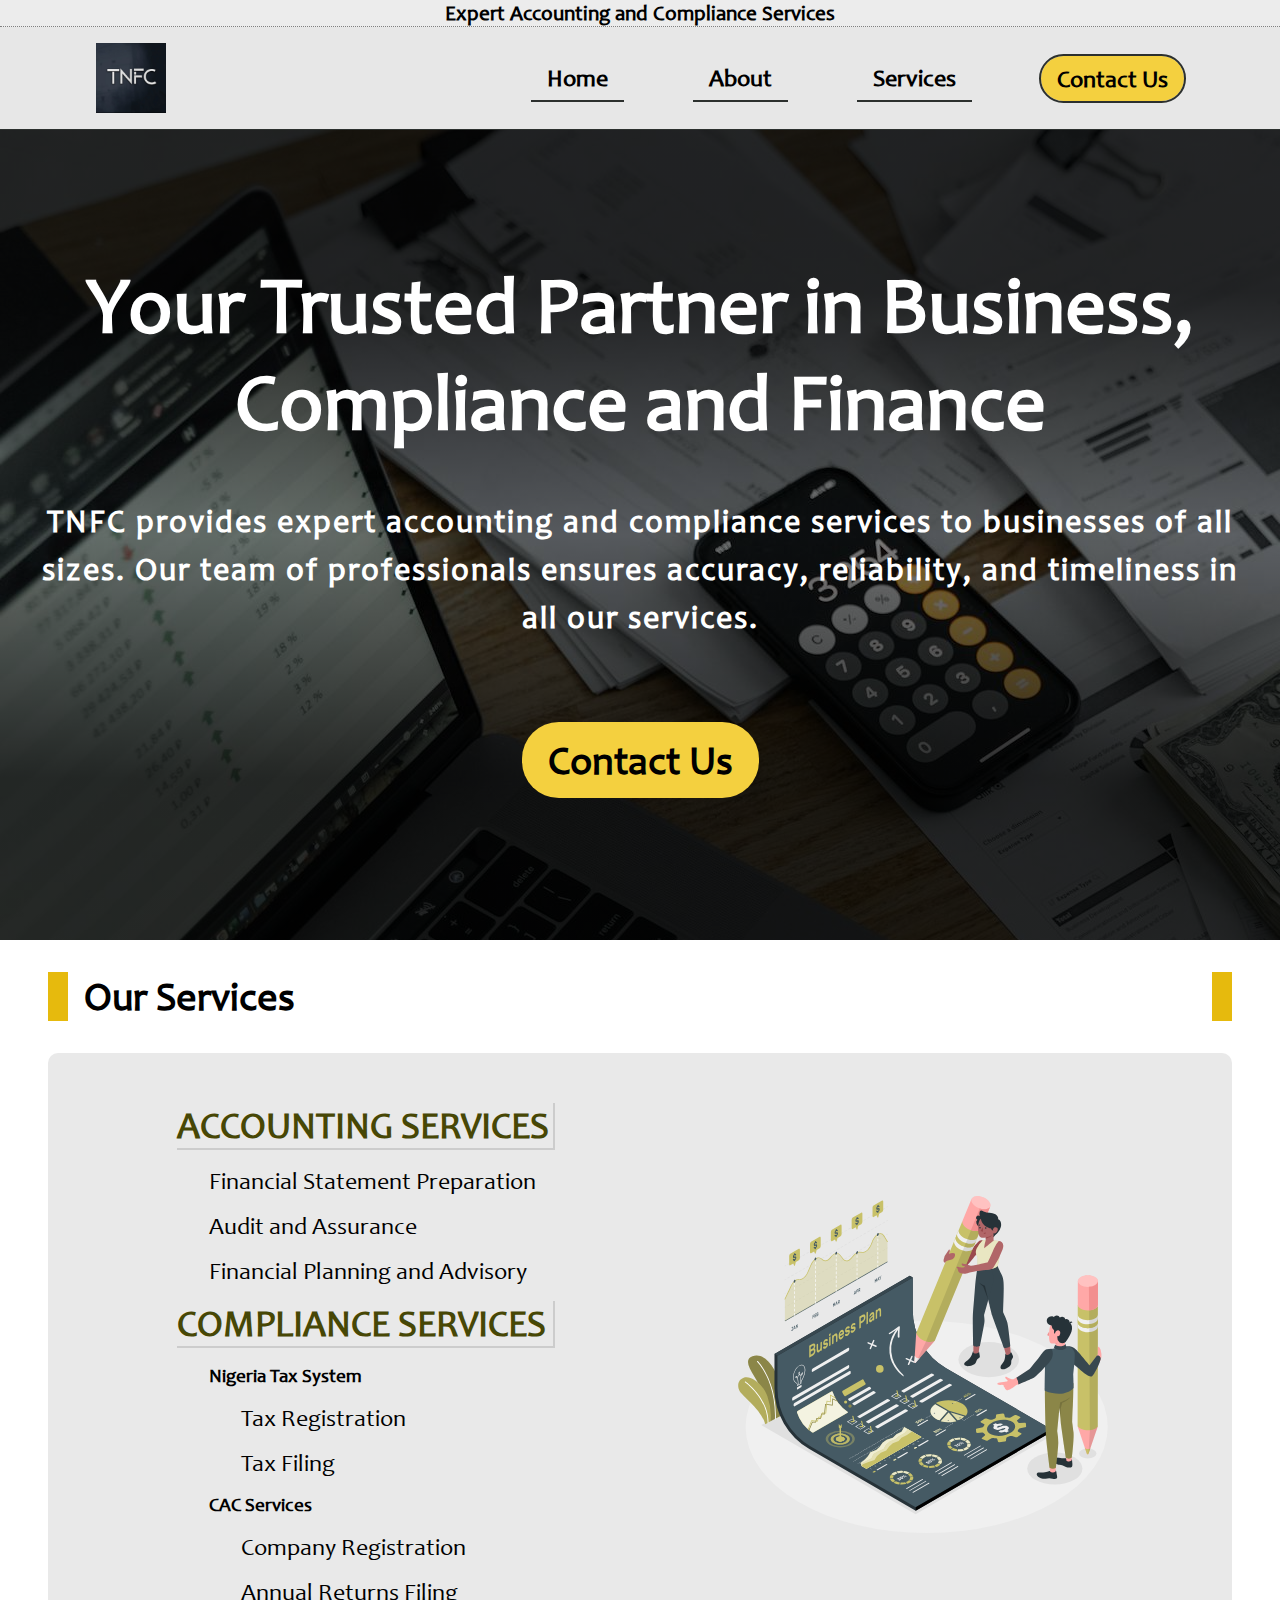
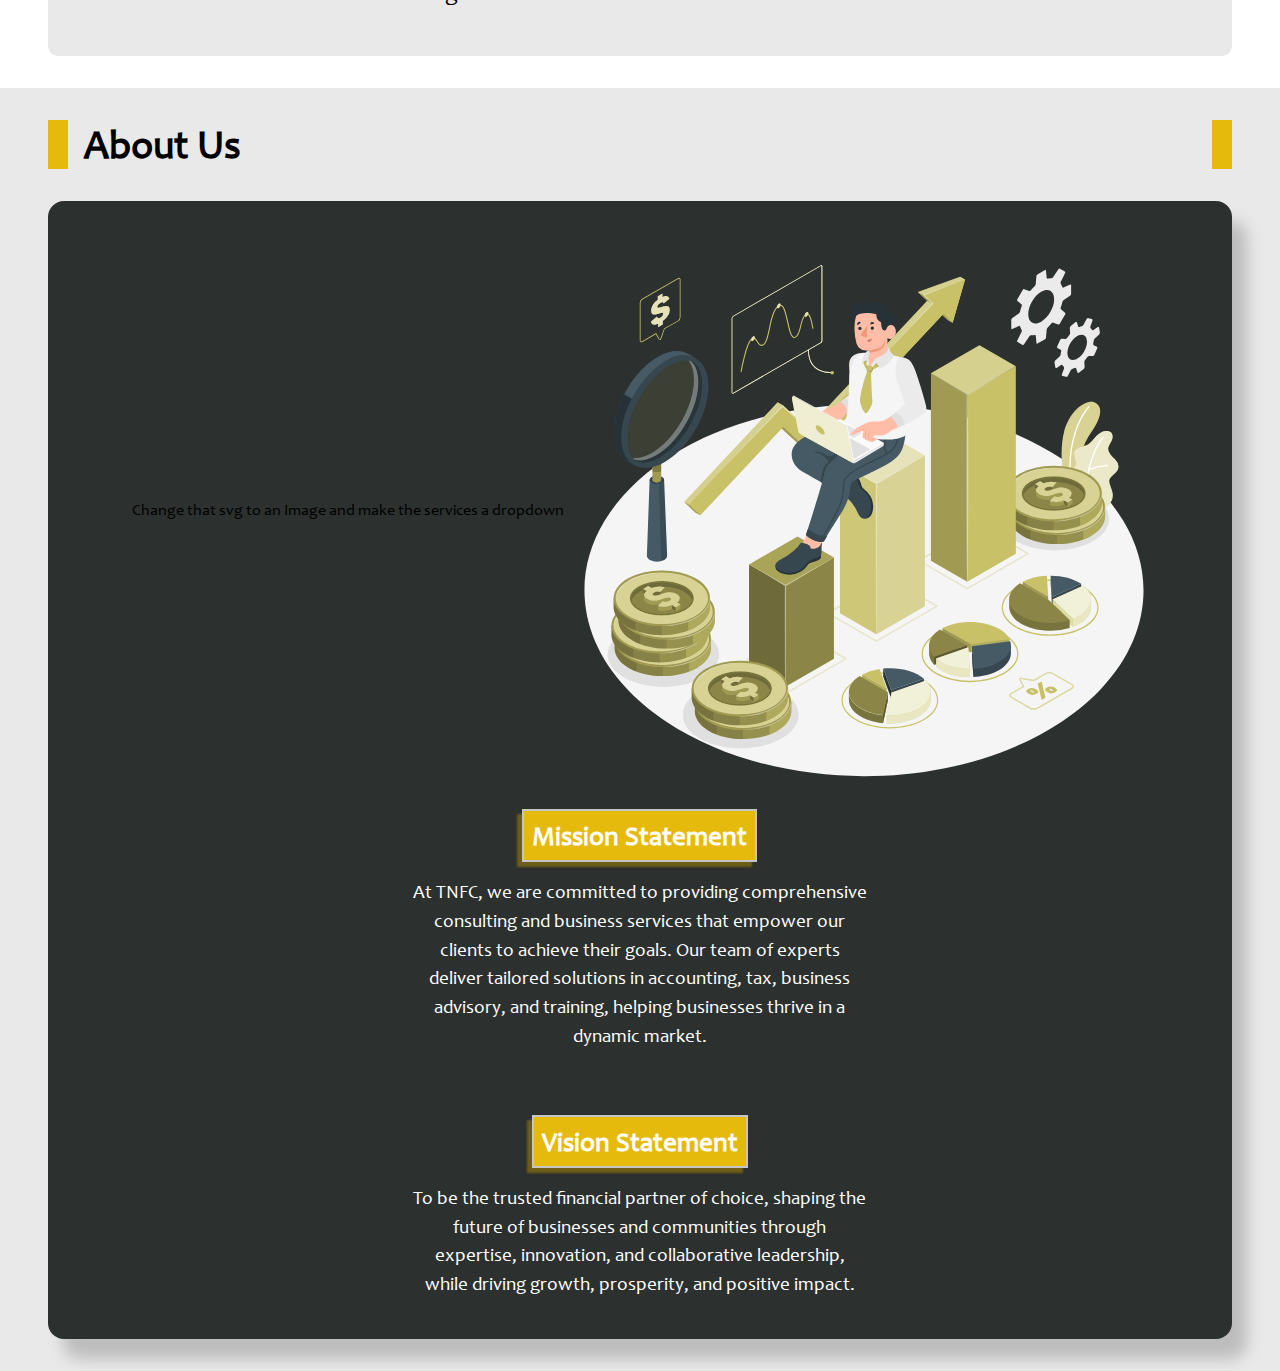
==== index.html @ 945c35c9 "Added the vison and mission statement" ====
<!DOCTYPE html>
<html lang="en">
  <head>
    <meta charset="UTF-8" />
    <meta name="Author" content="Josiah Praise" />
    <meta
      name="description"
      content="Expert Accounting and Compliance Services"
    />
    <meta name="viewport" content="width=device-width, initial-scale=1.0" />
    <!-- Favicons -->
    <link
      type="image/icon"
      href="assets/favicons/icons8-bonds-3d-fluency-16.png"
      rel="icon"
      sizes="16x16"
    />
    <link
      type="image/icon"
      href="assets/favicons/icons8-bonds-3d-fluency-32.png"
      rel="icon"
      sizes="32x32"
    />
    <link
      href="assets/favicons/icons8-bonds-180.png"
      sizes="180x180"
      rel="apple-touch-icon"
    />
    <!-- Stylesheet -->
    <link href="styles/normalize.css" rel="stylesheet" />
    <link rel="stylesheet" href="styles/utility.css" />
    <link rel="stylesheet" href="styles/general.css" />
    <link rel="stylesheet" href="styles/header.css" />
    <link rel="stylesheet" href="styles/hero.css" />
    <link rel="stylesheet" href="styles/services.css" />
    <link rel="stylesheet" href="styles/about.css" />
    <title>TNFC</title>
  </head>

  <body>
    <header class="">
      <h3 class="header_tagline">Expert Accounting and Compliance Services</h3>

      <div class="header_wrapper">
        <figure>
          <a href="#"><img src="assets/images/TNFC LOGO.jpg" alt="Logo" /></a>
          <figcaption class="offscreen">Company's logo</figcaption>
        </figure>

        <nav>
          <ul class="nav_links">
            <li><a href="#">Home</a></li>
            <li><a href="#about">About</a></li>
            <li><a href="#services">Services</a></li>
            <li><a href="#">Contact Us</a></li>
          </ul>
        </nav>
      </div>
    </header>

    <main>
      <section class="hero">
        <article>
          <h1 class="headline">
            Your Trusted Partner in Business, Compliance and Finance
          </h1>
          <p class="description">
            TNFC provides expert accounting and compliance services to
            businesses of all sizes. Our team of professionals ensures accuracy,
            reliability, and timeliness in all our services.
          </p>
          <a class="cta btn">Contact Us</a>
        </article>
      </section>

      <section class="services" id="services">
        <h1>Our Services</h1>

        <div class="services_wrapper">
          <ul>
            <li class="drop_line1 drop_line">
              <h2 class="drop_line1_title drop_line_title">
                Accounting Services
              </h2>
              <ul class="drop_line1_list drop_line_list">
                <li class="list_item">Financial Statement Preparation</li>
                <li class="list_item">Audit and Assurance</li>
                <li class="list_item">Financial Planning and Advisory</li>
              </ul>
            </li>
            <li class="drop_line2 drop_line">
              <h2 class="drop_line2_title drop_line_title">
                Compliance Services
              </h2>
              <ul class="drop_line2_list drop_line_list">
                <li>
                  <h3>Nigeria Tax System</h3>
                  <ul class="sub_list">
                    <li class="list_item">Tax Registration</li>
                    <li class="list_item">Tax Filing</li>
                  </ul>
                </li>
                <li>
                  <h3>CAC Services</h3>
                  <ul class="sub_list">
                    <li class="list_item">Company Registration</li>
                    <li class="list_item">Annual Returns Filing</li>
                  </ul>
                </li>
              </ul>
            </li>
          </ul>

          <img src="assets/svg/Business Plan-amico.svg" alt="business plan" />
        </div>
      </section>

      <section class="about" id="about">
        <h1>About Us</h1>

        <article class="mission_statement">
          <div class="mission_wrapper">

            <div>
              <div>
                <h2>Mission Statement</h2>
                <p class="mission_statement_details">
                  At TNFC, we are committed to providing comprehensive
                  consulting and business services that empower our clients to
                  achieve their goals. Our team of experts deliver tailored
                  solutions in accounting, tax, business advisory, and training,
                  helping businesses thrive in a dynamic market.
                </p>
              </div>

              <div>
                <h2>Vision Statement</h2>
                <p class="mission_statement_details">
                  To be the trusted financial partner of choice, shaping the
                  future of businesses and communities through expertise,
                  innovation, and collaborative leadership, while driving
                  growth, prosperity, and positive impact.
                </p>
              </div>
            </div>

            Change that svg to an Image and make the services a dropdown
            <!-- <figure class="mission_statement_photo"> -->
            <img
              class="mission_photo"
              src="assets/svg/Investment data-amico.svg"
              alt="Professional photo"
            />
            <figcaption class="offscreen">Professional Photo</figcaption>
            <!-- </figure> -->
          </div>
        </article>

        <!-- <article class="team">
          <h2>Our team</h2>
          <div class="team_photo">
            <figure>
              <img src="assets/images/pexels-fauxels-3184398.jpg" alt="team photo" />
              <figcaption class="offscreen">Team Photo</figcaption>
            </figure>
          </div>
          <div class="team_description">
            <h3>Key Members</h3>
            <div class="grid">
              <div class="team_member">
                <figure>
                  <img
                    src="assets/images/profile.jpg"
                    alt="profile photo"
                  />
                  <figcaption class="offscreen">Profile photo</figcaption>
                </figure>
                <div class="about_team_member">
                  <h4>John Doe</h4>
                  <p>
                    John is a seasoned accountant with over 10 years of
                    experience in the industry. He is a member of the Institute
                    of Chartered Accountants of Nigeria (ICAN).
                  </p>
                </div>
              </div>
              <div class="team_member">
                <figure>
                  <img
                    src="assets/images/profile.jpg"
                    alt="profile photo"
                  />
                  <figcaption class="offscreen">Profile photo</figcaption>
                </figure>
                <div class="about_team_member">
                  <h4>John Doe</h4>
                  <p>
                    John is a seasoned accountant with over 10 years of
                    experience in the industry. He is a member of the Institute
                    of Chartered Accountants of Nigeria (ICAN).
                  </p>
                </div>
              </div>
              <div class="team_member">
                <figure>
                  <img
                    src="assets/images/profile.jpg"
                    alt="profile photo"
                  />
                  <figcaption class="offscreen">Profile photo</figcaption>
                </figure>
                <div class="about_team_member">
                  <h4>John Doe</h4>
                  <p>
                    John is a seasoned accountant with over 10 years of
                    experience in the industry. He is a member of the Institute
                    of Chartered Accountants of Nigeria (ICAN).
                  </p>
                </div>
              </div>
              <div class="team_member">
                <figure>
                  <img
                    src="assets/images/profile.jpg"
                    alt="profile photo"
                  />
                  <figcaption class="offscreen">Profile photo</figcaption>
                </figure>
                <div class="about_team_member">
                  <h4>John Doe</h4>
                  <p>
                    John is a seasoned accountant with over 10 years of
                    experience in the industry. He is a member of the Institute
                    of Chartered Accountants of Nigeria (ICAN).
                  </p>
                </div>
              </div>
            </div>
          </div>
        </article> -->
      </section>
    </main>
    <footer></footer>
  </body>
</html>
---- styles/utility.css ----
.offscreen {
    position: absolute;
    right: 100000px;
}

.no_overflow {
    overflow: hidden;
}
---- styles/general.css ----
@font-face {
    font-family: 'Candara';
    src: url('../assets/fonts/Candara_Font.ttf') format('truetype');
    font-weight: normal;
    font-style: normal;
}

html {
    scroll-behavior: smooth;
}

body {
    font-family: 'Candara', sans-serif;
}


h1 {
    margin-bottom: 2rem;
}

p {
    margin-bottom: 1rem;
}
---- styles/header.css ----
header {
    border-bottom: 1px solid #2C302E;
    box-shadow: 0 2px 30px #2C302E;
    /* position: sticky; */
    background-color: rgb(231, 231, 231);
    z-index: 1;
    top: 0;
}

.header_wrapper {
    padding-block: 1rem;
    padding-inline: 6rem;
    display: flex;
    align-items: center;
    justify-content: space-between;
}

.header_tagline {
    border-bottom: 1px dotted grey;
    background-color: rgb(236, 236, 236);
    text-align: center;
    font-size: 1.3rem;
}

nav {
    max-width: 700px;
    width: 60%; 
    
    /* background-color: grey; */
    color: black;
    font-size: 1.5rem;
    font-weight: bold;
}

nav ul{
    display: flex;
    /* background-color: aqua; */
    align-items: center;
    justify-content: space-between;
}

nav > ul a {
    /* background-color: blue; */
    display: inline-block;
    padding-inline: 1rem;
    padding-block: 0.5rem;
}

.nav_links > li:last-child {
    background-color:#F4D03F;
    border-radius: 1.5rem;
    outline: 2px solid #2C302E;
    
}

.nav_links > li:last-child:hover {
    opacity: .7;
}


.nav_links > li:nth-child(-n+3){
    border-bottom: 2px solid #2C302E;  
}

.nav_links > li:nth-child(-n+3):hover {
     opacity: .7;
}

figure {
    width: 70px;
    height: 70px;
}
---- styles/hero.css ----
.hero {
    background-image: linear-gradient(to top,rgba(0, 0, 0, 0.815) 20%, rgba(0, 0, 0, 0.507) 50%, rgba(0, 0, 0, 0.815) 80%), url("../assets/images/header_image.jpg");
    min-height: 90vh;
    display: flex;
    align-items: center;
    padding: 2rem;
}

article {
    max-width: 1300px;
    margin-inline: auto;
    /* border: 2px solid red; */
    text-align: center;
    color: white;
}

article h1 {
    font-size: 5rem;
    margin-bottom: 3rem;
}

.description {
    font-size: 2rem;
    margin-bottom: 5rem;
    font-weight: bold;
    line-height: 1.5;
    letter-spacing: 2px;
}

.btn {
    margin-bottom: 1rem;
    font-weight: bold;
    font-size: 2.5rem;
    background: #F4D03F;
    color: black;
    padding-inline: 1.5rem;
    padding-block: .7rem;
    border-radius: 2.3rem;
    border: 2px solid transparent;
    transition: opacity .2s ease-in;
    display: inline-block;
    cursor: pointer;
}

.hero .btn:hover {
    color: black;
    opacity: .8;
}
---- styles/services.css ----
.services {
    /* border: 2px solid red; */
    padding-inline: 3rem;
    padding-block: 2rem;
}

.services h1 {
    font-size: 2.5rem;
    border-left-width: 20px;
    border-left-style: solid;
    border-left-color: #e6ba0d;
    border-right-width: 20px;
    border-right-style: solid;
    border-right-color: #e6ba0d;
    padding-inline: 1rem;
}

.services_wrapper {
    
    border-radius: 10px;
    display: flex;
    justify-content: space-around;
    align-items: center;
    background-color: rgb(233, 233, 233);
    transition: transform 0.15s ease-in-out, box-shadow 0.2s ease-in-out, border 0.2s ease-in-out;
    padding: 2rem;
    border: 2px solid transparent;
}

.services_wrapper:hover {
    box-shadow: 2px 2px 50px grey;
    border: 2px solid rgb(184, 184, 184);
    transform: translate(10px, -10px);
}

.services_wrapper img {
    width: 35%;
}

.services_wrapper > ul {
    /* border: 1px solid rebeccapurple; */
    padding: 1rem;
}

.drop_line {
    /* border: 1px solid #e6ba0d; */
}

.drop_line > *:not(h2) {
    padding-left: 2rem;
}

.drop_line + .drop_line {
    margin-top: 1rem;
}

.drop_line_title {
    font-size: 2.3rem;
    margin-bottom: 1rem;
    text-transform: uppercase;
    color: rgb(71, 71, 5);
    border-bottom: 2px solid rgb(204, 204, 204);
    padding-right: .3rem;
    border-right: 2px solid rgb(204, 204, 204);
}

.drop_line_list > li{
    margin-top: 1rem;
}

.list_item {
    color: rgb(0, 0, 0);
    font-size: 1.5rem;
}

.sub_list > li {
    padding-left: 2rem;
    margin-top: 1rem;
}
---- styles/about.css ----
.about {
    background-color: rgb(233, 233, 233);
    padding-inline: 3rem;
    padding-block: 2rem;
}

.about article {
    color: black;
}

.about h1 {
    font-size: 2.5rem;
    border-left-width: 20px;
    border-left-style: solid;
    border-left-color: #e6ba0d;
    border-right-width: 20px;
    border-right-style: solid;
    border-right-color: #e6ba0d;
    padding-inline: 1rem;
}

.mission_wrapper {
    display: flex;
    max-width: 1200px;
    margin-inline: auto;
    align-items: center;
    justify-content: center;
    /* width: 100%; */
    gap: 1rem;
    flex-wrap: wrap;
}

.mission_wrapper > div {
max-width: 40%;
order: 1;
display: flex;
flex-direction: column;
gap: clamp(1.5rem, 5vw, 3rem);
min-width: 400px;
}

.mission_wrapper div h2 {
    margin-bottom: 1rem;
    font-size: 1.7rem;
    border: 2px solid rgb(197, 197, 197);
    width: fit-content;
    padding: .5rem;
    background-color: #e6ba0d;
    margin-inline: auto;
    color: white;
    box-shadow: -5px 5px 2px #6e5d17;
}

.mission_statement_photo {
    width: revert;
    height: revert;
    max-width: 50%;
}

.mission_statement_details {
    font-size: 1.2rem;
    color: white;
    line-height: 1.5;
}

.mission_statement {
    padding: 1.5rem;
    background-color: #2C302E;
    border-radius: 1rem;
    box-shadow: 15px 20px 15px rgb(189, 189, 189);
    transition: transform 0.15s ease-in-out, box-shadow 0.2s ease-in-out, border 0.2s ease-in-out;
}

.mission_statement:hover {
    transform: translate(10px, -10px);
    box-shadow: 10px 10px 0 rgb(204, 185, 74);
}

.mission_photo {
    max-width: 50%;
}
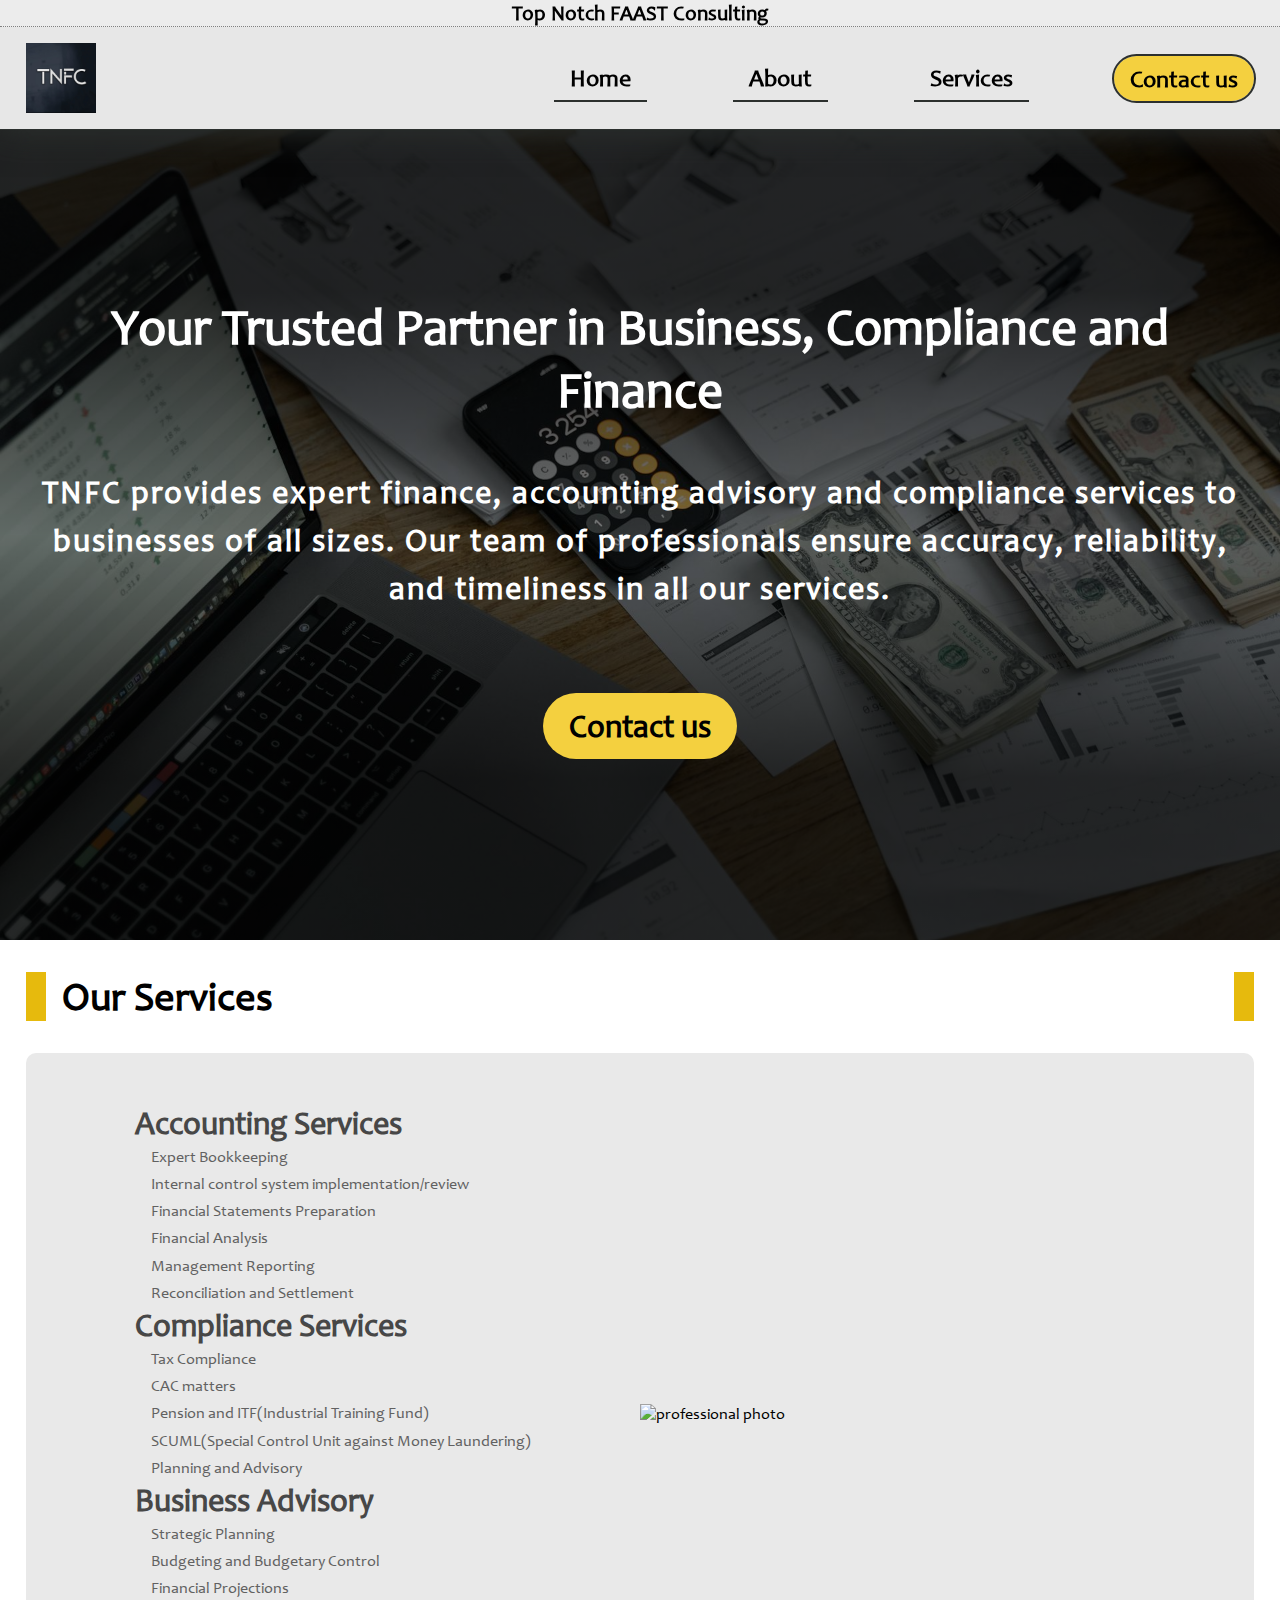
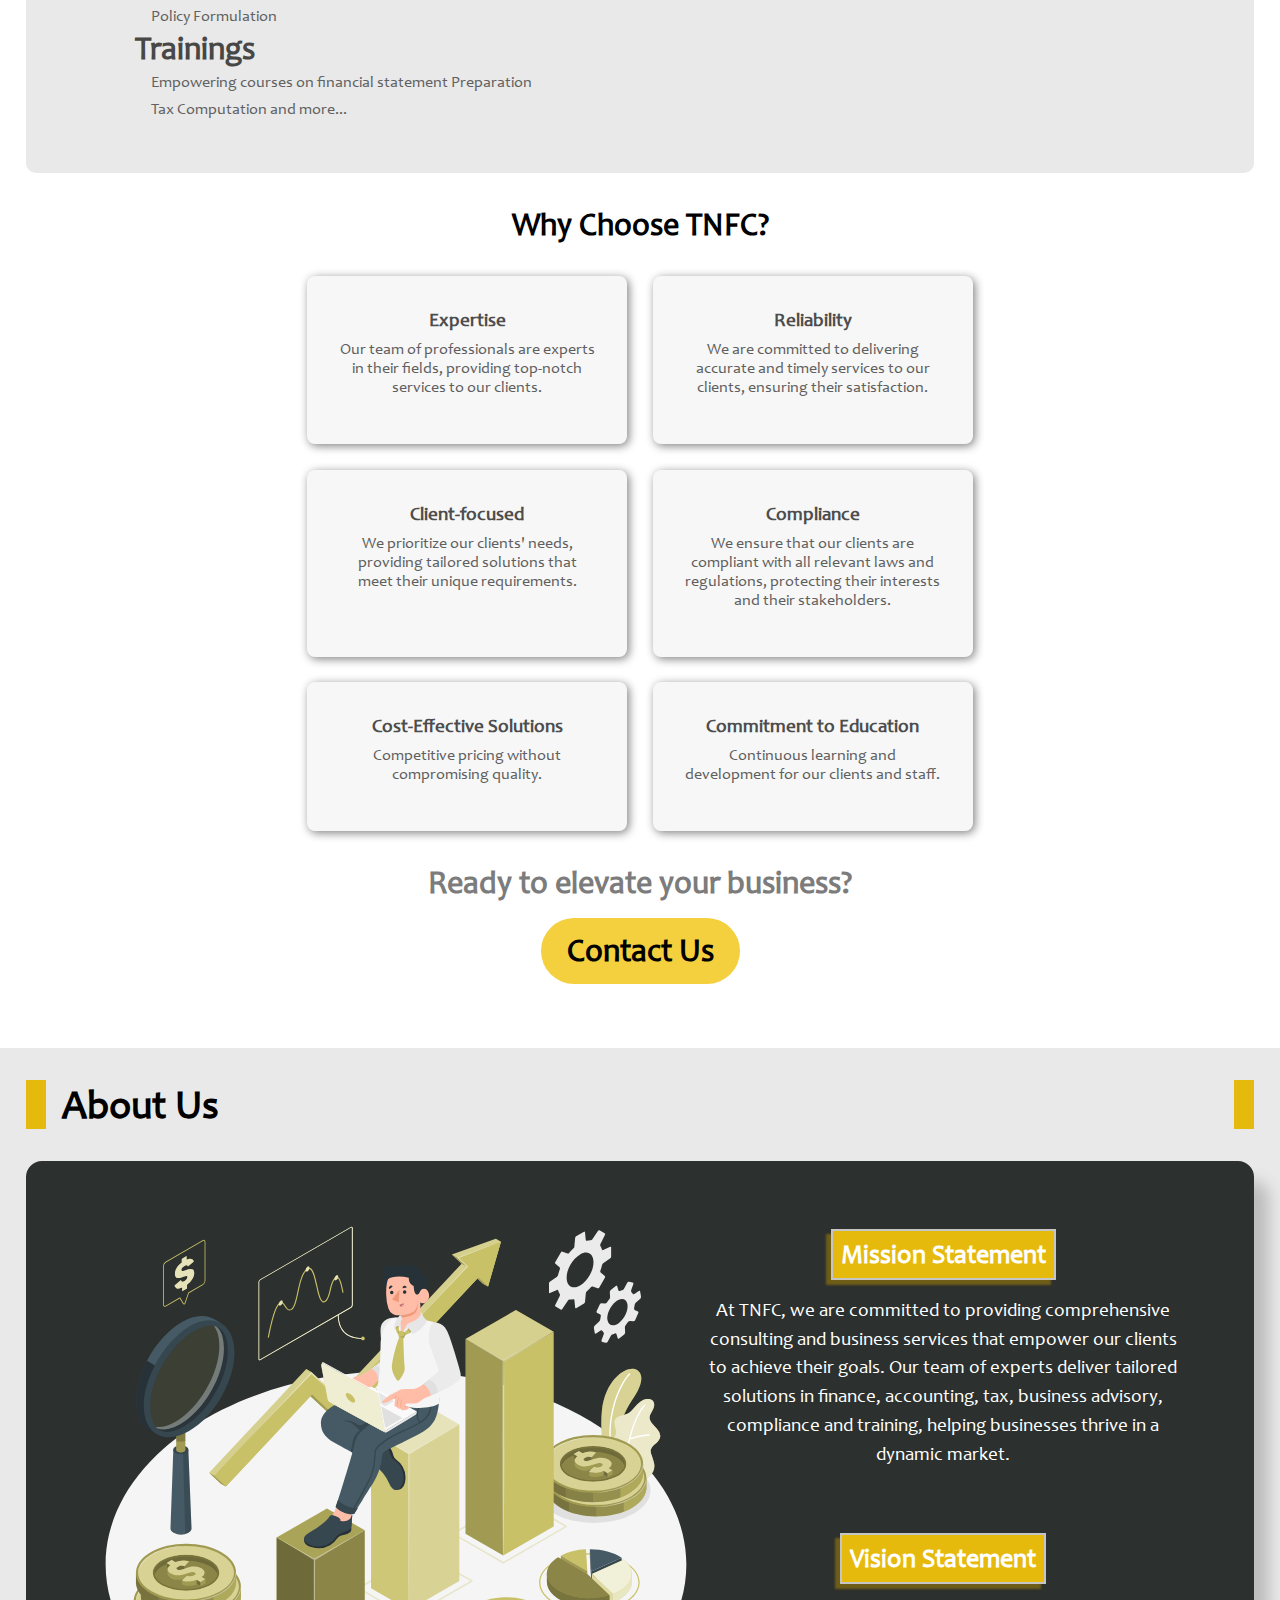
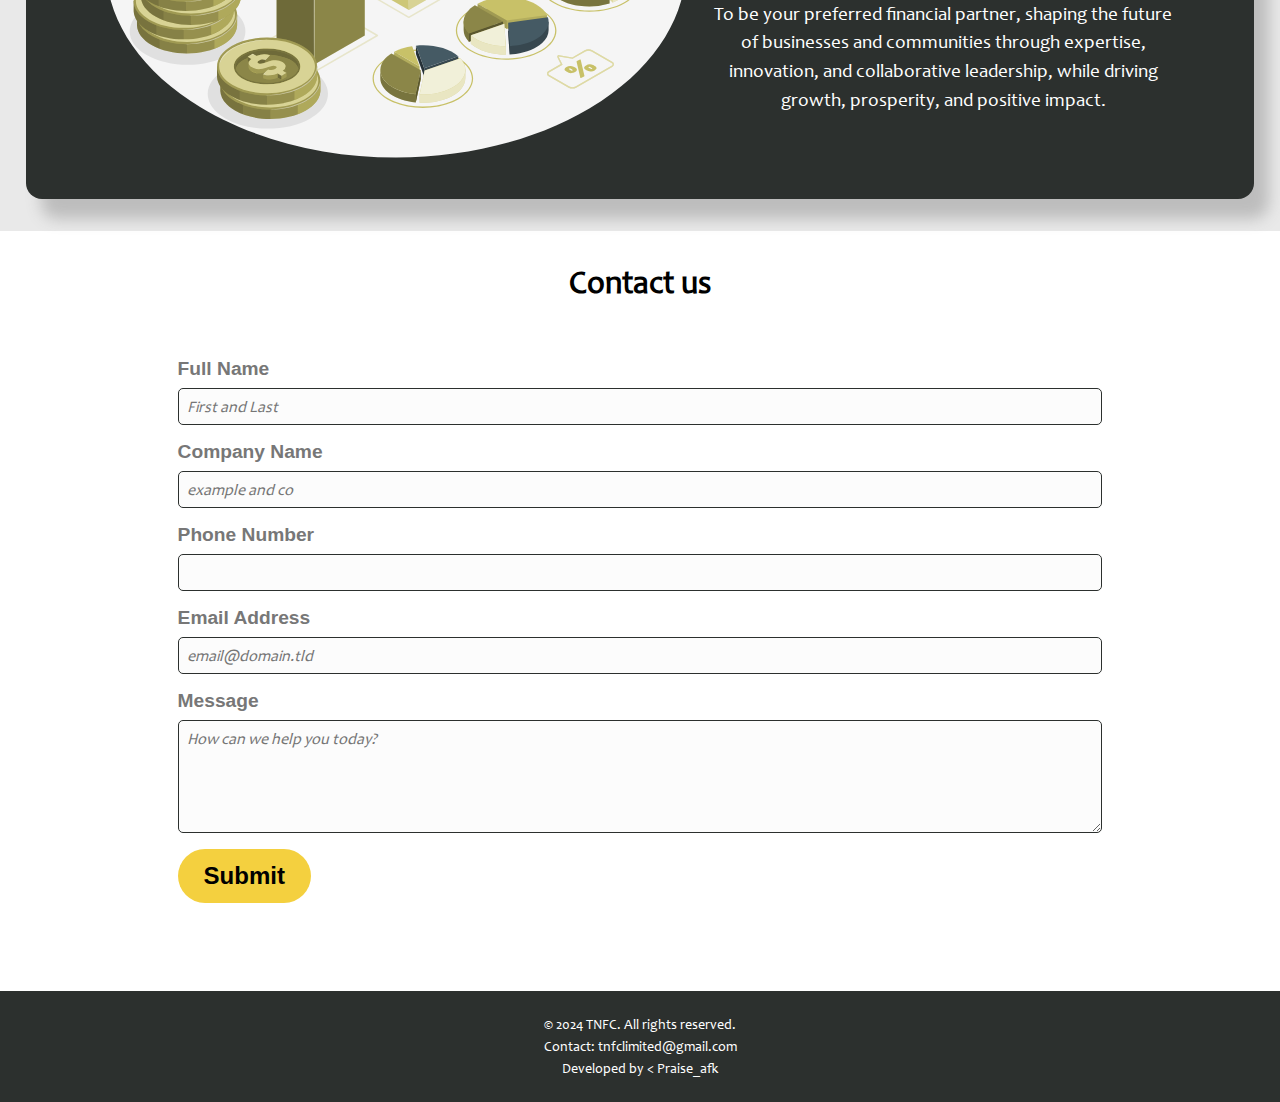
==== commit 561356c5: "completed on version2" ====
--- a/index.html
+++ b/index.html
@@ -1,91 +1,83 @@
 <!DOCTYPE html>
 <html lang="en">
-  <head>
-    <meta charset="UTF-8" />
-    <meta name="Author" content="Josiah Praise" />
-    <meta
-      name="description"
-      content="Expert Accounting and Compliance Services"
-    />
-    <meta name="viewport" content="width=device-width, initial-scale=1.0" />
-    <!-- Favicons -->
-    <link
-      type="image/icon"
-      href="assets/favicons/icons8-bonds-3d-fluency-16.png"
-      rel="icon"
-      sizes="16x16"
-    />
-    <link
-      type="image/icon"
-      href="assets/favicons/icons8-bonds-3d-fluency-32.png"
-      rel="icon"
-      sizes="32x32"
-    />
-    <link
-      href="assets/favicons/icons8-bonds-180.png"
-      sizes="180x180"
-      rel="apple-touch-icon"
-    />
-    <!-- Stylesheet -->
-    <link href="styles/normalize.css" rel="stylesheet" />
-    <link rel="stylesheet" href="styles/utility.css" />
-    <link rel="stylesheet" href="styles/general.css" />
-    <link rel="stylesheet" href="styles/header.css" />
-    <link rel="stylesheet" href="styles/hero.css" />
-    <link rel="stylesheet" href="styles/services.css" />
-    <link rel="stylesheet" href="styles/about.css" />
-    <title>TNFC</title>
-  </head>
-
-  <body>
-    <header class="">
-      <h3 class="header_tagline">Expert Accounting and Compliance Services</h3>
-
-      <div class="header_wrapper">
-        <figure>
-          <a href="#"><img src="assets/images/TNFC LOGO.jpg" alt="Logo" /></a>
-          <figcaption class="offscreen">Company's logo</figcaption>
-        </figure>
-
-        <nav>
-          <ul class="nav_links">
-            <li><a href="#">Home</a></li>
-            <li><a href="#about">About</a></li>
-            <li><a href="#services">Services</a></li>
-            <li><a href="#">Contact Us</a></li>
-          </ul>
-        </nav>
-      </div>
-    </header>
-
-    <main>
-      <section class="hero">
-        <article>
-          <h1 class="headline">
-            Your Trusted Partner in Business, Compliance and Finance
-          </h1>
-          <p class="description">
-            TNFC provides expert accounting and compliance services to
-            businesses of all sizes. Our team of professionals ensures accuracy,
-            reliability, and timeliness in all our services.
-          </p>
-          <a class="cta btn">Contact Us</a>
-        </article>
-      </section>
-
-      <section class="services" id="services">
-        <h1>Our Services</h1>
-
-        <div class="services_wrapper">
-          <ul>
+
+<head>
+  <meta charset="UTF-8" />
+  <meta name="Author" content="Josiah Praise" />
+  <meta name="description" content="Expert Accounting and Compliance Services" />
+  <meta name="viewport" content="width=device-width, initial-scale=1.0" />
+  <!-- Favicons -->
+  <link type="image/icon" href="assets/favicons/icons8-bonds-3d-fluency-16.png" rel="icon" sizes="16x16" />
+  <link type="image/icon" href="assets/favicons/icons8-bonds-3d-fluency-32.png" rel="icon" sizes="32x32" />
+  <link href="assets/favicons/icons8-bonds-180.png" sizes="180x180" rel="apple-touch-icon" />
+  <!-- Stylesheet -->
+  <link href="styles/normalize.css" rel="stylesheet" />
+  <link rel="stylesheet" href="styles/utility.css" />
+  <link rel="stylesheet" href="styles/general.css" />
+  <link rel="stylesheet" href="styles/header.css" />
+  <link rel="stylesheet" href="styles/hero.css" />
+  <link rel="stylesheet" href="styles/services.css" />
+  <link rel="stylesheet" href="styles/about.css" />
+  <link rel="stylesheet" href="styles/form.css">
+  <link rel="stylesheet" href="styles/footer.css">
+  <title>TNFC</title>
+</head>
+
+<body>
+  <header class="">
+    <h3 class="header_tagline">Top Notch FAAST Consulting</h3>
+
+    <div class="header_wrapper">
+      <figure class="header_photo">
+        <a href="#"><img src="assets/images/TNFC LOGO.jpg" alt="Logo" /></a>
+        <figcaption class="offscreen">Company's logo</figcaption>
+      </figure>
+      <img class="harmburger" src="assets/svg/harmbugger.svg" alt="open_menu">
+      <nav class="make_visible">
+        <div class="cancel">
+          <img src="assets/svg/cancel.svg" alt="close_menu">
+        </div>
+        <ul class="nav_links">
+          <li><a href="#">Home</a></li>
+          <li><a href="#about">About</a></li>
+          <li><a href="#services">Services</a></li>
+          <li><a href="#contact">Contact us</a></li>
+        </ul>
+      </nav>
+    </div>
+  </header>
+
+  <main>
+    <section class="hero">
+      <article>
+        <h1 class="headline">
+          Your Trusted Partner in Business, Compliance and Finance
+        </h1>
+        <p class="description">
+          TNFC provides expert finance, accounting advisory and compliance services to businesses of all sizes. Our team
+          of professionals ensure accuracy, reliability, and timeliness in all our services.
+        </p>
+        <a class="cta btn" href="#contact">Contact us</a>
+      </article>
+    </section>
+
+    <section class="services" id="services">
+      <h1>Our Services</h1>
+
+      <div class="services_wrapper">
+        <div class="services_list_wrapper">
+          <ul class="services_list">
             <li class="drop_line1 drop_line">
               <h2 class="drop_line1_title drop_line_title">
                 Accounting Services
               </h2>
               <ul class="drop_line1_list drop_line_list">
-                <li class="list_item">Financial Statement Preparation</li>
-                <li class="list_item">Audit and Assurance</li>
-                <li class="list_item">Financial Planning and Advisory</li>
+                <li class="list_item">Expert Bookkeeping</li>
+                <li class="list_item">Internal control system implementation/review</li>
+                <li class="list_item">Financial Statements Preparation</li>
+                <li class="list_item">Financial Analysis</li>
+                <li class="list_item">Management Reporting</li>
+                <li class="list_item">Reconciliation and Settlement</li>
               </ul>
             </li>
             <li class="drop_line2 drop_line">
@@ -94,152 +86,214 @@
               </h2>
               <ul class="drop_line2_list drop_line_list">
                 <li>
-                  <h3>Nigeria Tax System</h3>
-                  <ul class="sub_list">
-                    <li class="list_item">Tax Registration</li>
-                    <li class="list_item">Tax Filing</li>
-                  </ul>
-                </li>
-                <li>
-                  <h3>CAC Services</h3>
-                  <ul class="sub_list">
-                    <li class="list_item">Company Registration</li>
-                    <li class="list_item">Annual Returns Filing</li>
-                  </ul>
+                  Tax Compliance
+                </li>
+                <li>
+                  CAC matters
+                </li>
+                <li>
+                  Pension and ITF(Industrial Training Fund)
+                </li>
+                <li>
+                  SCUML(Special Control Unit against Money Laundering)
+                </li>
+                <li>
+                  Planning and Advisory
+                </li>
+              </ul>
+            </li>
+            <li>
+              <h2 class="drop_line_title">
+                Business Advisory
+              </h2>
+              <ul>
+                <li>
+                  Strategic Planning
+                </li>
+                <li>
+                  Budgeting and Budgetary Control
+                </li>
+                <li>
+                  Financial Projections
+                </li>
+                <li>
+                  Policy Formulation
+                </li>
+              </ul>
+            </li>
+            <li>
+              <h2 class="drop_line_title">
+                Trainings
+              </h2>
+              <ul>
+                <li>
+                  Empowering courses on financial statement Preparation
+                </li>
+                <li>
+                  Tax Computation and more...
                 </li>
               </ul>
             </li>
           </ul>
-
-          <img src="assets/svg/Business Plan-amico.svg" alt="business plan" />
         </div>
-      </section>
-
-      <section class="about" id="about">
-        <h1>About Us</h1>
-
-        <article class="mission_statement">
-          <div class="mission_wrapper">
-
+
+        <figure class="services__figure">
+          <img src="assets/images/business-partners-shaking-hands-agreement.jpg" alt="professional photo"
+            title="professional photo">
+          <figcaption class="offscreen">Professional photo</figcaption>
+        </figure>
+        <!-- <img src="assets/svg/Business Plan-amico.svg" alt="business plan" /> -->
+      </div>
+
+      <div class="why_choose_us">
+        <h2>
+          Why Choose TNFC?
+        </h2>
+        <ul class="why_choose_us_ul">
+          <li class="why_choose_us_ul_li">
+            <h3 class="why_choose_us_ul_li_h3">Expertise</h3>
+            <p>
+              Our team of professionals are experts in their fields, providing
+              top-notch services to our clients.
+            </p>
+          </li>
+          <li class="why_choose_us_ul_li">
+            <h3 class="why_choose_us_ul_li_h3">Reliability</h3>
+            <p>
+              We are committed to delivering accurate and timely services to
+              our clients, ensuring their satisfaction.
+            </p>
+          </li>
+          <li class="why_choose_us_ul_li">
+            <h3 class="why_choose_us_ul_li_h3">Client-focused</h3>
+            <p>
+              We prioritize our clients' needs, providing tailored solutions
+              that meet their unique requirements.
+            </p>
+          </li>
+          <li class="why_choose_us_ul_li">
+            <h3 class="why_choose_us_ul_li_h3">Compliance</h3>
+            <p>
+              We ensure that our clients are compliant with all relevant laws
+              and regulations, protecting their interests and their stakeholders.
+            </p>
+          </li>
+          <li class="why_choose_us_ul_li">
+            <h3 class="why_choose_us_ul_li_h3">Cost-Effective Solutions</h3>
+            <p>
+              Competitive pricing without compromising quality.
+            </p>
+          </li>
+          <li class="why_choose_us_ul_li">
+            <h3 class="why_choose_us_ul_li_h3">Commitment to Education</h3>
+            <p>
+              Continuous learning and development for our clients and staff.
+            </p>
+          </li>
+      </div>
+      <p class="cta_question">Ready to elevate your business?</p>
+
+      <p><a class="cta btn about_cta" href="#contact">Contact Us</a></p>
+    </section>
+
+    <section class="about" id="about">
+      <h1>About Us</h1>
+
+      <article class="mission_statement">
+        <div class="mission_wrapper">
+
+          <div>
             <div>
-              <div>
-                <h2>Mission Statement</h2>
-                <p class="mission_statement_details">
-                  At TNFC, we are committed to providing comprehensive
-                  consulting and business services that empower our clients to
-                  achieve their goals. Our team of experts deliver tailored
-                  solutions in accounting, tax, business advisory, and training,
-                  helping businesses thrive in a dynamic market.
-                </p>
-              </div>
-
-              <div>
-                <h2>Vision Statement</h2>
-                <p class="mission_statement_details">
-                  To be the trusted financial partner of choice, shaping the
-                  future of businesses and communities through expertise,
-                  innovation, and collaborative leadership, while driving
-                  growth, prosperity, and positive impact.
-                </p>
-              </div>
+              <h2>Mission Statement</h2>
+              <p class="mission_statement_details">
+                At TNFC, we are committed to providing comprehensive consulting and business services that empower our
+                clients to achieve their goals. Our team of experts deliver tailored solutions in finance, accounting,
+                tax, business advisory, compliance and training, helping businesses thrive in a dynamic market.
+              </p>
             </div>
 
-            Change that svg to an Image and make the services a dropdown
-            <!-- <figure class="mission_statement_photo"> -->
-            <img
-              class="mission_photo"
-              src="assets/svg/Investment data-amico.svg"
-              alt="Professional photo"
-            />
-            <figcaption class="offscreen">Professional Photo</figcaption>
-            <!-- </figure> -->
-          </div>
-        </article>
-
-        <!-- <article class="team">
-          <h2>Our team</h2>
-          <div class="team_photo">
-            <figure>
-              <img src="assets/images/pexels-fauxels-3184398.jpg" alt="team photo" />
-              <figcaption class="offscreen">Team Photo</figcaption>
-            </figure>
-          </div>
-          <div class="team_description">
-            <h3>Key Members</h3>
-            <div class="grid">
-              <div class="team_member">
-                <figure>
-                  <img
-                    src="assets/images/profile.jpg"
-                    alt="profile photo"
-                  />
-                  <figcaption class="offscreen">Profile photo</figcaption>
-                </figure>
-                <div class="about_team_member">
-                  <h4>John Doe</h4>
-                  <p>
-                    John is a seasoned accountant with over 10 years of
-                    experience in the industry. He is a member of the Institute
-                    of Chartered Accountants of Nigeria (ICAN).
-                  </p>
-                </div>
-              </div>
-              <div class="team_member">
-                <figure>
-                  <img
-                    src="assets/images/profile.jpg"
-                    alt="profile photo"
-                  />
-                  <figcaption class="offscreen">Profile photo</figcaption>
-                </figure>
-                <div class="about_team_member">
-                  <h4>John Doe</h4>
-                  <p>
-                    John is a seasoned accountant with over 10 years of
-                    experience in the industry. He is a member of the Institute
-                    of Chartered Accountants of Nigeria (ICAN).
-                  </p>
-                </div>
-              </div>
-              <div class="team_member">
-                <figure>
-                  <img
-                    src="assets/images/profile.jpg"
-                    alt="profile photo"
-                  />
-                  <figcaption class="offscreen">Profile photo</figcaption>
-                </figure>
-                <div class="about_team_member">
-                  <h4>John Doe</h4>
-                  <p>
-                    John is a seasoned accountant with over 10 years of
-                    experience in the industry. He is a member of the Institute
-                    of Chartered Accountants of Nigeria (ICAN).
-                  </p>
-                </div>
-              </div>
-              <div class="team_member">
-                <figure>
-                  <img
-                    src="assets/images/profile.jpg"
-                    alt="profile photo"
-                  />
-                  <figcaption class="offscreen">Profile photo</figcaption>
-                </figure>
-                <div class="about_team_member">
-                  <h4>John Doe</h4>
-                  <p>
-                    John is a seasoned accountant with over 10 years of
-                    experience in the industry. He is a member of the Institute
-                    of Chartered Accountants of Nigeria (ICAN).
-                  </p>
-                </div>
-              </div>
+            <div>
+              <h2>Vision Statement</h2>
+              <p class="mission_statement_details">
+                To be your preferred financial partner, shaping the future of businesses and communities through
+                expertise, innovation, and collaborative leadership, while driving growth, prosperity, and positive
+                impact.
+              </p>
             </div>
           </div>
-        </article> -->
-      </section>
-    </main>
-    <footer></footer>
-  </body>
-</html>
+
+          <!-- <figure class="mission_statement_photo"> -->
+          <img class="mission_photo" src="assets/svg/Investment data-amico.svg" alt="Professional photo" />
+          <figcaption class="offscreen">Professional Photo</figcaption>
+          <!-- </figure> -->
+        </div>
+      </article>
+
+    </section>
+    <section class="contact_form" id="contact">
+      <h1>Contact us</h1>
+      <form id="fs-frm" action="https://formspree.io/f/mgvwyylo" method="post">
+        <label for="full-name">Full Name</label>
+        <input type="text" name="full-name" id="full-name" placeholder="First and Last" autocomplete="on" required>
+
+        <label for="company-name">Company Name</label>
+        <input type="text" name="company-name" id="company-name" placeholder="example and co" required>
+
+        <label for="phone">Phone Number</label>
+        <input type="text" name="phone_number" id="phone" maxlength="20" autocomplete="true">
+
+        <label for="email-address">Email Address</label>
+        <input type="email" name="_replyto" id="email-address" placeholder="email@domain.tld" required>
+
+        <label for="message">Message</label>
+        <textarea rows="5" name="message" id="message" placeholder="How can we help you today?" required></textarea>
+
+        <button class="cta btn">Submit</button>
+      </form>
+    </section>
+  </main>
+  <footer>
+    <p>&copy; 2024 TNFC. All rights reserved.</p>
+    <p>Contact: <a href="mailto:tnfclimited@gmail.com">tnfclimited@gmail.com</a></p>
+    <p>Developed by < <a href="mailto:praisechinonso21@.com">Praise_afk</a></p>
+  </footer>
+  <script>
+    const openMenu = document.querySelector('.harmburger');
+    const cancel = document.querySelector('.cancel');
+    const nav = document.querySelector('nav');
+
+    const navLinks = document.querySelectorAll('.nav_links a');
+
+    navLinks.forEach(link => {
+      link.addEventListener('click', () => {
+        nav.classList.toggle('show');
+        openMenu.classList.toggle('open_menu');
+      });
+    });
+
+
+    openMenu.addEventListener('click', () => {
+      if (nav.classList.contains('make_visible')) {
+        nav.classList.remove('make_visible')
+      }
+      nav.classList.toggle('show');
+      openMenu.classList.toggle('open_menu');
+    });
+
+
+    cancel.addEventListener('click', () => {
+      nav.classList.toggle('show');
+      openMenu.classList.toggle('open_menu');
+    });
+
+
+    window.addEventListener('resize', () => {
+      const viewportWidth = window.innerWidth;
+      if (!nav.classList.contains('make_visible') && viewportWidth > 966) {
+        nav.classList.add('make_visible')
+      }
+    })
+  </script>
+</body>
+
+</html>--- a/styles/general.css
+++ b/styles/general.css
@@ -7,6 +7,7 @@
 
 html {
     scroll-behavior: smooth;
+    scroll-padding-top: 130px;
 }
 
 body {
@@ -20,4 +21,26 @@
 
 p {
     margin-bottom: 1rem;
-}+}
+
+/* .cancel, .open_menu {
+    display: none;
+} */
+
+@media screen and (max-width: 768px) {
+    html {
+        scroll-padding-top: 103px;
+    }
+
+    /* .cancel, .open_menu {
+    display: revert;
+} */
+
+}
+
+@media screen and (max-width: 576px) {
+    html {
+        scroll-padding-top: 71px;
+    }
+}
+
--- a/styles/header.css
+++ b/styles/header.css
@@ -1,7 +1,7 @@
 header {
     border-bottom: 1px solid #2C302E;
     box-shadow: 0 2px 30px #2C302E;
-    /* position: sticky; */
+    position: sticky;
     background-color: rgb(231, 231, 231);
     z-index: 1;
     top: 0;
@@ -9,7 +9,7 @@
 
 .header_wrapper {
     padding-block: 1rem;
-    padding-inline: 6rem;
+    padding-inline: clamp(1rem, 2vw, 6rem);
     display: flex;
     align-items: center;
     justify-content: space-between;
@@ -19,7 +19,7 @@
     border-bottom: 1px dotted grey;
     background-color: rgb(236, 236, 236);
     text-align: center;
-    font-size: 1.3rem;
+    font-size: clamp(1rem, 2vw, 1.3rem);
 }
 
 nav {
@@ -39,7 +39,7 @@
     justify-content: space-between;
 }
 
-nav > ul a {
+nav ul a {
     /* background-color: blue; */
     display: inline-block;
     padding-inline: 1rem;
@@ -66,7 +66,115 @@
      opacity: .7;
 }
 
-figure {
+.header_photo {
     width: 70px;
     height: 70px;
 }
+
+.hide {
+    display: unset;
+}
+
+
+.show {
+    opacity: 1;
+    visibility: visible;
+}
+
+.harmburger, .cancel {
+        display: none;
+    }
+
+@media screen and (max-width: 966px) {
+    .make_visible {
+        display: none;
+    }
+}
+
+
+@media screen and (max-width: 965px) {
+    .nav {
+        width: fit-content;
+    }
+
+    .harmburger, .cancel {
+        display: revert;
+    }
+
+    .open_menu {
+        display: none;
+    }
+
+    .header_photo {
+        width: 50px;
+        height: 50px;
+    }    
+
+    nav {
+        position: fixed;
+        inset: 0;
+        background-color: #2c302e9a;
+        width: 100%;
+        max-width: revert;
+        backdrop-filter: blur(10px);
+        opacity: 0;
+        visibility: hidden;
+        transition: opacity .15s linear, visibility .15s linear;
+    }
+    .nav_links {
+        flex-direction: column;
+    }
+    .nav_links li:last-child {
+        color: black;
+    }
+    .cancel {
+        margin-bottom: 30vh;
+    }
+    .cancel img {
+        width: 5vh;
+        filter: invert(100%) brightness(1000%);;
+
+    }
+    .cancel img:hover {
+        cursor: pointer;
+    }
+
+    nav ul{
+        color: whitesmoke;
+        gap: 5vh;
+    }
+
+    .nav_links > li:nth-child(-n+3){
+        border-bottom: 2px solid whitesmoke;  
+    }
+
+    .nav_links > li:last-child {
+        border: 2px solid transparent;
+        transition: border .2s ease, background-color .2s ease;
+    }
+
+    .nav_links > li:last-child:hover {
+        opacity: unset;
+        background-color: rgb(34, 29, 29);
+        border: 2px solid #F4D03F;
+        color: white;
+    }
+
+    .harmburger {
+        width: 5vh;
+        cursor: pointer;
+    }
+}
+
+
+@media screen and (max-width: 576px) {
+    .header_wrapper {
+        padding-block: revert;
+    }   
+}
+
+@media screen and (min-width: 767px) {
+    /* nav {
+        display: none;
+    } */
+}--- a/styles/hero.css
+++ b/styles/hero.css
@@ -3,7 +3,9 @@
     min-height: 90vh;
     display: flex;
     align-items: center;
-    padding: 2rem;
+    padding: clamp(.3rem, 2vw, 2rem);
+    background-repeat: no-repeat;
+    background-size: cover;
 }
 
 article {
@@ -15,12 +17,12 @@
 }
 
 article h1 {
-    font-size: 5rem;
+    font-size: clamp(2.5rem, 4vw, 5rem);
     margin-bottom: 3rem;
 }
 
 .description {
-    font-size: 2rem;
+    font-size: clamp(1rem, 3vw, 2rem);
     margin-bottom: 5rem;
     font-weight: bold;
     line-height: 1.5;
@@ -30,7 +32,7 @@
 .btn {
     margin-bottom: 1rem;
     font-weight: bold;
-    font-size: 2.5rem;
+    font-size: clamp(1.5rem, 3vw, 2rem);
     background: #F4D03F;
     color: black;
     padding-inline: 1.5rem;
@@ -40,9 +42,11 @@
     transition: opacity .2s ease-in;
     display: inline-block;
     cursor: pointer;
+    transition: border .15s linear;
 }
 
 .hero .btn:hover {
-    color: black;
-    opacity: .8;
+    color: white;
+    background-color: rgb(34, 29, 29);
+    border: 2px solid #F4D03F;
 }--- a/styles/services.css
+++ b/styles/services.css
@@ -1,6 +1,6 @@
 .services {
     /* border: 2px solid red; */
-    padding-inline: 3rem;
+    padding-inline: clamp(.5rem, 2vw,3rem);
     padding-block: 2rem;
 }
 
@@ -16,16 +16,26 @@
 }
 
 .services_wrapper {
-    
+    overflow: hidden;
     border-radius: 10px;
     display: flex;
     justify-content: space-around;
+    flex-wrap: wrap;
     align-items: center;
     background-color: rgb(233, 233, 233);
     transition: transform 0.15s ease-in-out, box-shadow 0.2s ease-in-out, border 0.2s ease-in-out;
-    padding: 2rem;
+    /* padding: 2rem; */
     border: 2px solid transparent;
+    min-height: 80vh;
+    max-width: 1400px;
+    margin-inline: auto;
+    margin-bottom: 2rem;
 }
+
+
+
+
+
 
 .services_wrapper:hover {
     box-shadow: 2px 2px 50px grey;
@@ -33,48 +43,136 @@
     transform: translate(10px, -10px);
 }
 
-.services_wrapper img {
-    width: 35%;
-}
-
 .services_wrapper > ul {
     /* border: 1px solid rebeccapurple; */
     padding: 1rem;
 }
 
-.drop_line {
-    /* border: 1px solid #e6ba0d; */
+.services__figure {
+    width: 50%;
+    height: 100%;
+    min-width: 300px;
 }
 
-.drop_line > *:not(h2) {
-    padding-left: 2rem;
+.services__figure img {
+    object-fit: cover;
+    width: 100%;
 }
 
-.drop_line + .drop_line {
-    margin-top: 1rem;
+.services_list li > ul {
+    padding-left: 1rem;
+}
+
+.services_list_wrapper {
+    width: 50%;
+    display: flex;
+    justify-content: center;
+    align-items: center;
 }
 
 .drop_line_title {
-    font-size: 2.3rem;
-    margin-bottom: 1rem;
-    text-transform: uppercase;
-    color: rgb(71, 71, 5);
-    border-bottom: 2px solid rgb(204, 204, 204);
-    padding-right: .3rem;
-    border-right: 2px solid rgb(204, 204, 204);
+    font-size: clamp(1.5rem, 2.5vw, 2.5rem);
+    font-weight: bold;
+    color: rgb(71, 71, 71);
 }
 
-.drop_line_list > li{
-    margin-top: 1rem;
+.drop_line_title + ul > li {
+    color: rgb(97, 97, 97);
+    line-height: 1.7;
 }
 
-.list_item {
-    color: rgb(0, 0, 0);
-    font-size: 1.5rem;
+.why_choose_us h2 {
+    font-size: 2rem;
 }
 
-.sub_list > li {
-    padding-left: 2rem;
-    margin-top: 1rem;
+.why_choose_us_ul_li p{
+    color: rgb(95, 95, 95);
 }
 
+.why_choose_us_ul_li {
+    width: 320px;
+    min-width: 320px;
+    background-color: rgb(247, 247, 247);
+    padding: 2rem;
+    border-radius: .5rem;
+    box-shadow: 2px 2px 10px grey;
+}
+
+.why_choose_us_ul_li_h3 {
+    font-weight: bold;
+    margin-bottom: .5rem;
+    color: rgb(77, 77, 77);
+}
+
+.why_choose_us {
+    text-align: center;
+    margin-bottom: 2rem;;
+}
+
+.why_choose_us_ul {
+    display: flex;
+    flex-wrap: wrap;
+    gap: clamp(1rem, 2vw, 2rem);
+    justify-content: center;
+    width: 80%;
+    margin-inline: auto;
+}
+
+.why_choose_us h2 {
+    margin-bottom: 2rem;
+    /* border-bottom: 1px solid #000000; */
+}
+
+.services {
+    /* text-align: center; */
+}
+
+.cta_question {
+    font-size: 2rem;
+    font-weight: bold;
+    color: rgb(124, 124, 124);
+    text-align: center;
+}
+
+.cta_question + p {
+    text-align: center;
+}
+
+.about_cta {
+    border: 2px solid transparent;
+    transition: background 0.2s ease-in-out, border 0.2s ease-in-out;
+}
+
+.about_cta:hover {
+    background: #2C302E;
+    color: white;
+    border: 2px solid #F4D03F;
+}
+
+@media screen and (max-width: 1089px) {
+    .services_list_wrapper {
+        width: 100%;
+        padding-block: .5rem;
+        padding-inline: .5rem;
+        text-align: center;
+    }
+
+    .services_wrapper {
+        padding-top: 2rem;
+        height: revert;
+    }
+
+    .services__figure {
+        /* height: 80vh; */
+        width: 100%;
+    }
+
+    .services_list li > ul {
+        padding-left: 0;
+    }
+
+    .services__figure img {
+        object-fit: contain;
+        width: 100%;
+    }
+}
--- a/styles/about.css
+++ b/styles/about.css
@@ -1,6 +1,6 @@
 .about {
     background-color: rgb(233, 233, 233);
-    padding-inline: 3rem;
+    padding-inline: clamp(.5rem, 2vw, 3rem);
     padding-block: 2rem;
 }
 
@@ -31,17 +31,17 @@
 }
 
 .mission_wrapper > div {
-max-width: 40%;
-order: 1;
-display: flex;
-flex-direction: column;
-gap: clamp(1.5rem, 5vw, 3rem);
-min-width: 400px;
+    max-width: 40%;
+    order: 1;
+    display: flex;
+    flex-direction: column;
+    gap: clamp(1.5rem, 5vw, 3rem);
+    min-width: 400px;
 }
 
 .mission_wrapper div h2 {
     margin-bottom: 1rem;
-    font-size: 1.7rem;
+    font-size: clamp(1.5rem, 2vw, 1.7rem);
     border: 2px solid rgb(197, 197, 197);
     width: fit-content;
     padding: .5rem;
@@ -78,4 +78,23 @@
 
 .mission_photo {
     max-width: 50%;
+}
+
+@media screen and (max-width: 768px) {
+.mission_wrapper > div {
+    max-width: revert;
+    width: 100%;
+    min-width: revert;
+}
+
+.mission_statement:hover {
+    transform: revert;
+    box-shadow: revert;
+}
+
+.mission_statement {
+    box-shadow: revert;
+    transition: revert;
+}
+
 }--- a/styles/form.css
+++ b/styles/form.css
@@ -0,0 +1,67 @@
+.contact_form{
+    padding: 2rem;
+}
+.contact_form h1 {
+    text-align: center;
+    font-size: 2rem;
+}
+
+
+form > *{
+    display: block;
+    width: 100%;
+    /* outline: 2px solid red; */
+}
+
+form {
+    width: 80%;
+    max-width: 1000px;
+    margin: 1rem auto;
+    padding: 1.5rem;
+    border-radius: 10px;
+    /* background: rgb(238, 237, 237); */
+}
+
+label {
+    font-size: 1.2rem;
+    font-weight: 600;
+    font-family: sans-serif;
+    color: rgb(119, 119, 119);
+}
+
+input, textarea {
+    padding: .5rem;
+    margin: .5rem 0;
+    border: 1px solid #2C302E;
+    border-radius: 5px;
+    margin-bottom: 1rem;
+    background-color: rgb(252, 252, 252);
+}
+
+input::placeholder, textarea::placeholder {
+    font-style: italic;
+}
+
+form .cta {
+    width: fit-content;
+    margin-inline: auto;
+    font-size: 1.5rem;
+    border: 2px solid transparent;
+    transition: background 0.2s ease-in-out, border 0.2s ease-in-out;
+}
+
+form .cta:hover {
+    background: #2C302E;
+    color: white;
+    border: 2px solid #F4D03F;
+}
+
+input:focus, textarea:focus {
+    outline: 2px solid black;
+}
+
+@media screen and (max-width: 768px) {
+    #fs-frm {
+        width: 100%;
+    }
+}--- a/styles/footer.css
+++ b/styles/footer.css
@@ -0,0 +1,20 @@
+footer {
+  background-color: #2C302E;
+  color: #fff;
+  text-align: center;
+  padding: 20px 0;
+}
+
+footer p {
+  margin: 5px 0;
+  font-size: 14px;
+}
+
+footer a {
+  color: #fff;
+  text-decoration: none;
+}
+
+footer a:hover {
+  text-decoration: underline;
+}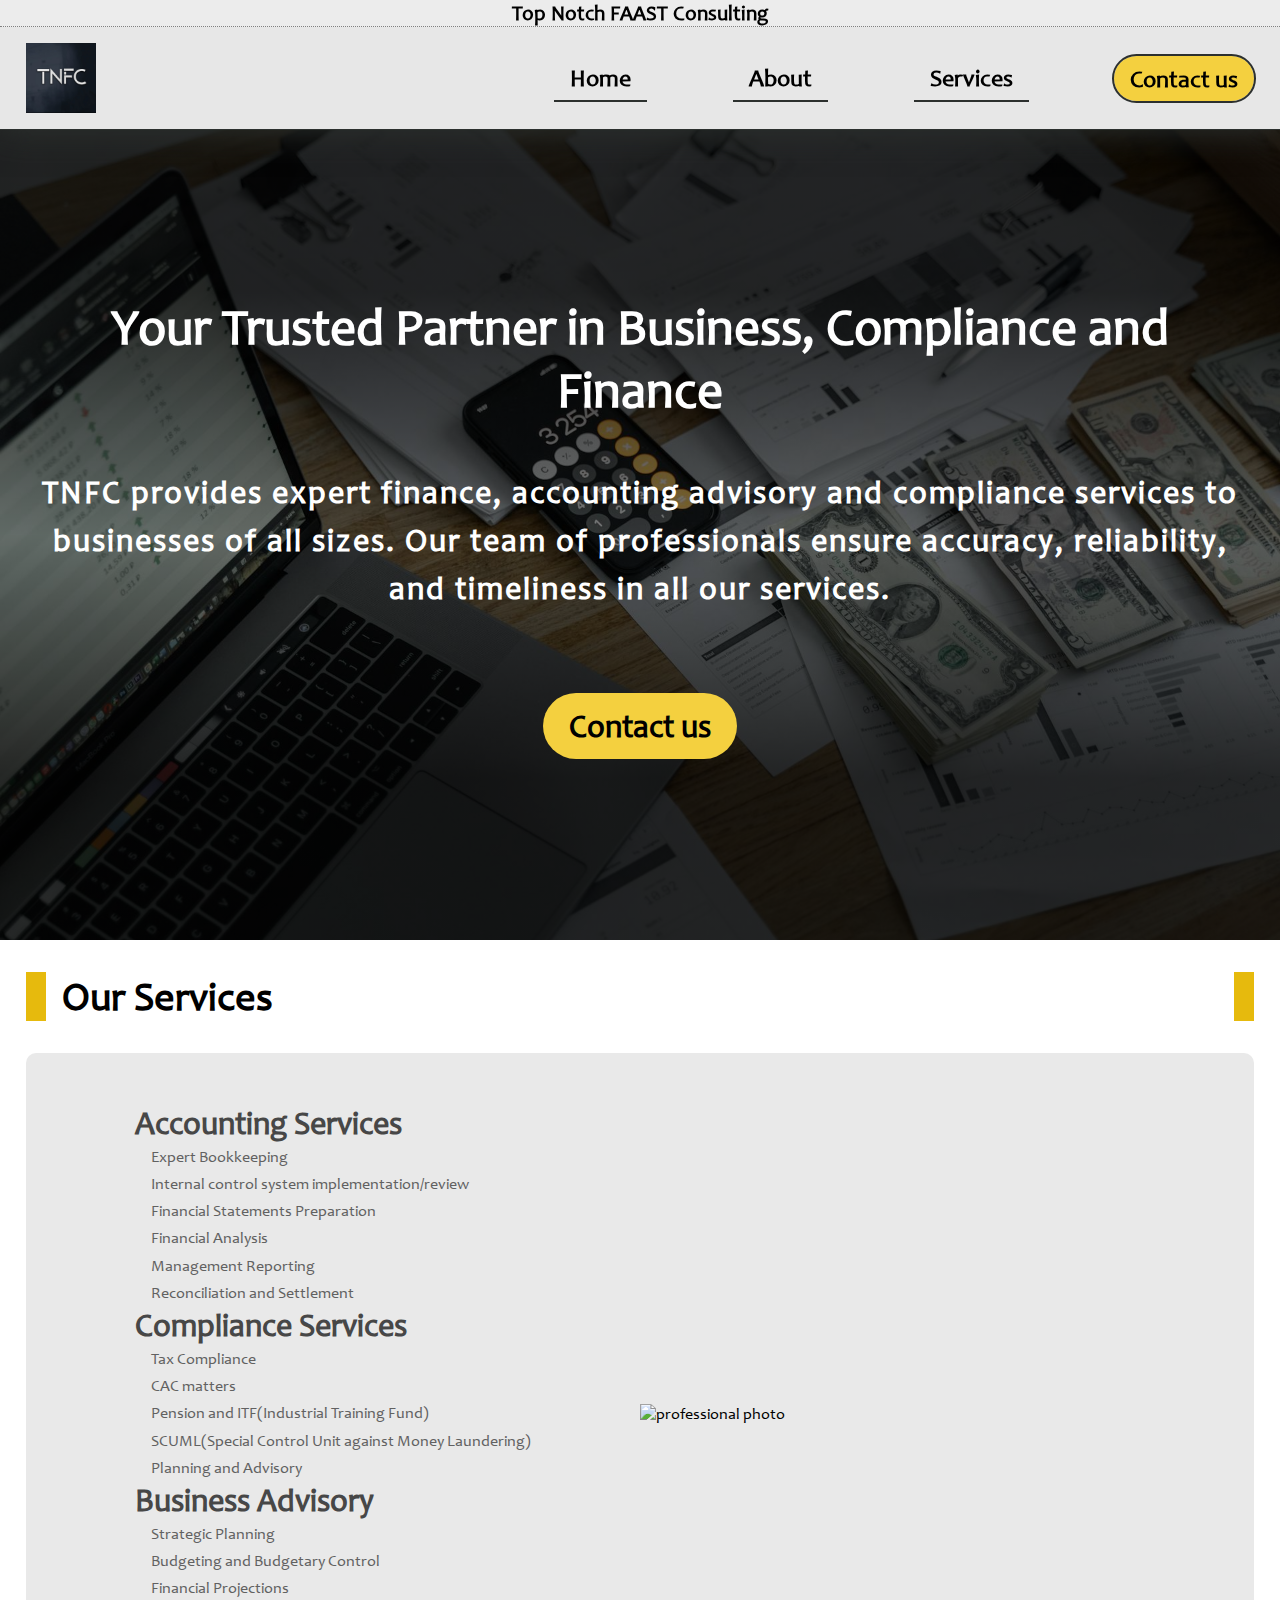
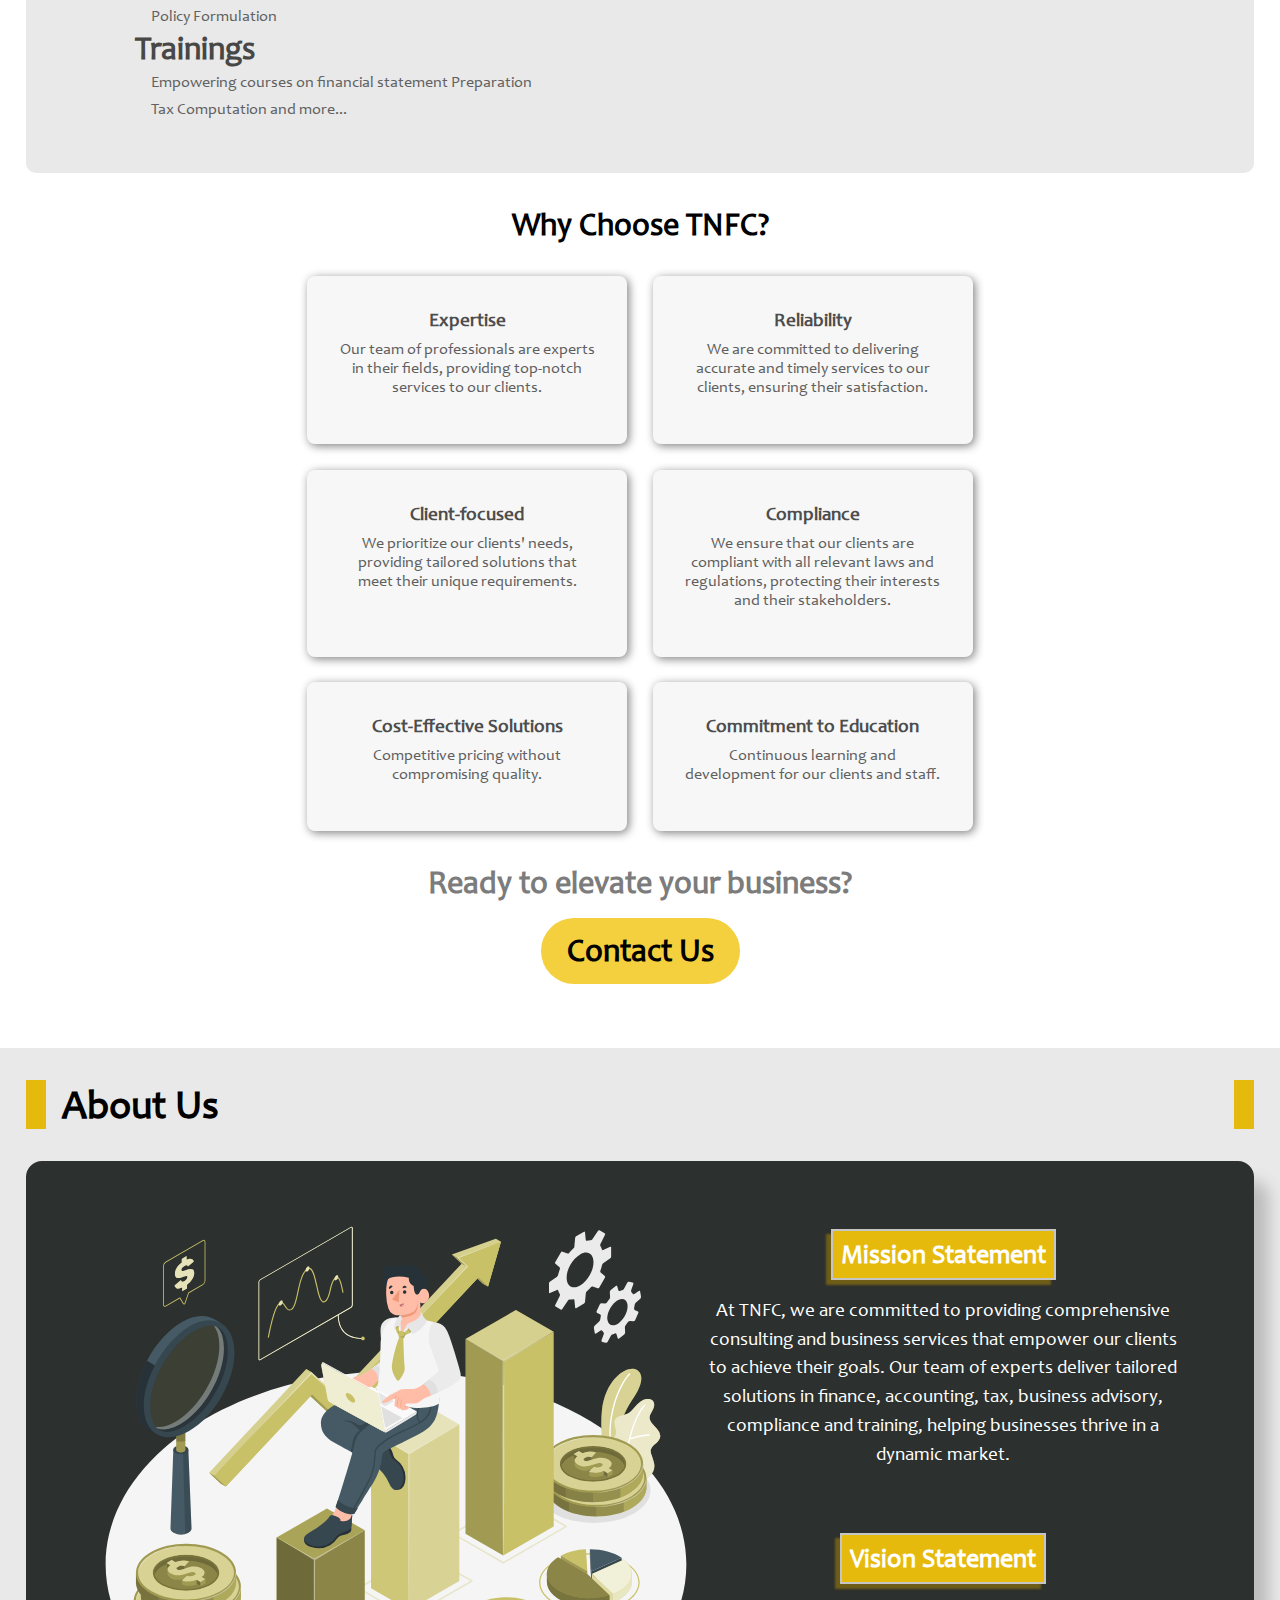
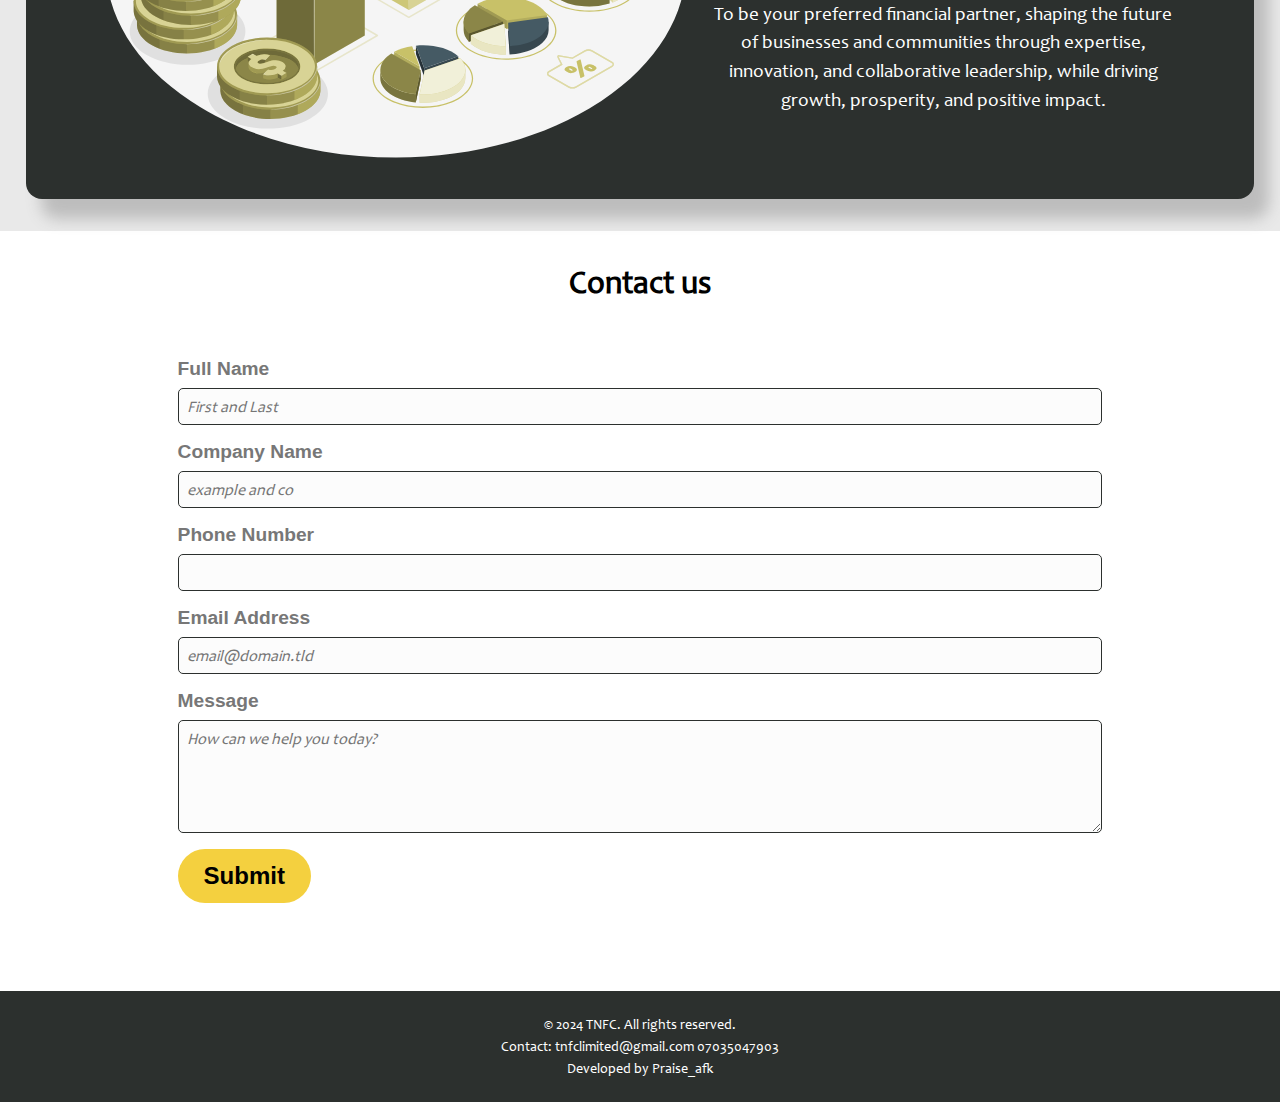
==== commit 40714c19: "added company phone number" ====
--- a/index.html
+++ b/index.html
@@ -254,8 +254,8 @@
   </main>
   <footer>
     <p>&copy; 2024 TNFC. All rights reserved.</p>
-    <p>Contact: <a href="mailto:tnfclimited@gmail.com">tnfclimited@gmail.com</a></p>
-    <p>Developed by < <a href="mailto:praisechinonso21@.com">Praise_afk</a></p>
+    <p>Contact: <a href="mailto:tnfclimited@gmail.com">tnfclimited@gmail.com</a> <a href='tel: +2347035047903'>07035047903</a></p>
+    <p>Developed by <a href="mailto:praisechinonso21@.com">Praise_afk</a></p>
   </footer>
   <script>
     const openMenu = document.querySelector('.harmburger');
@@ -296,4 +296,4 @@
   </script>
 </body>
 
-</html>+</html>
